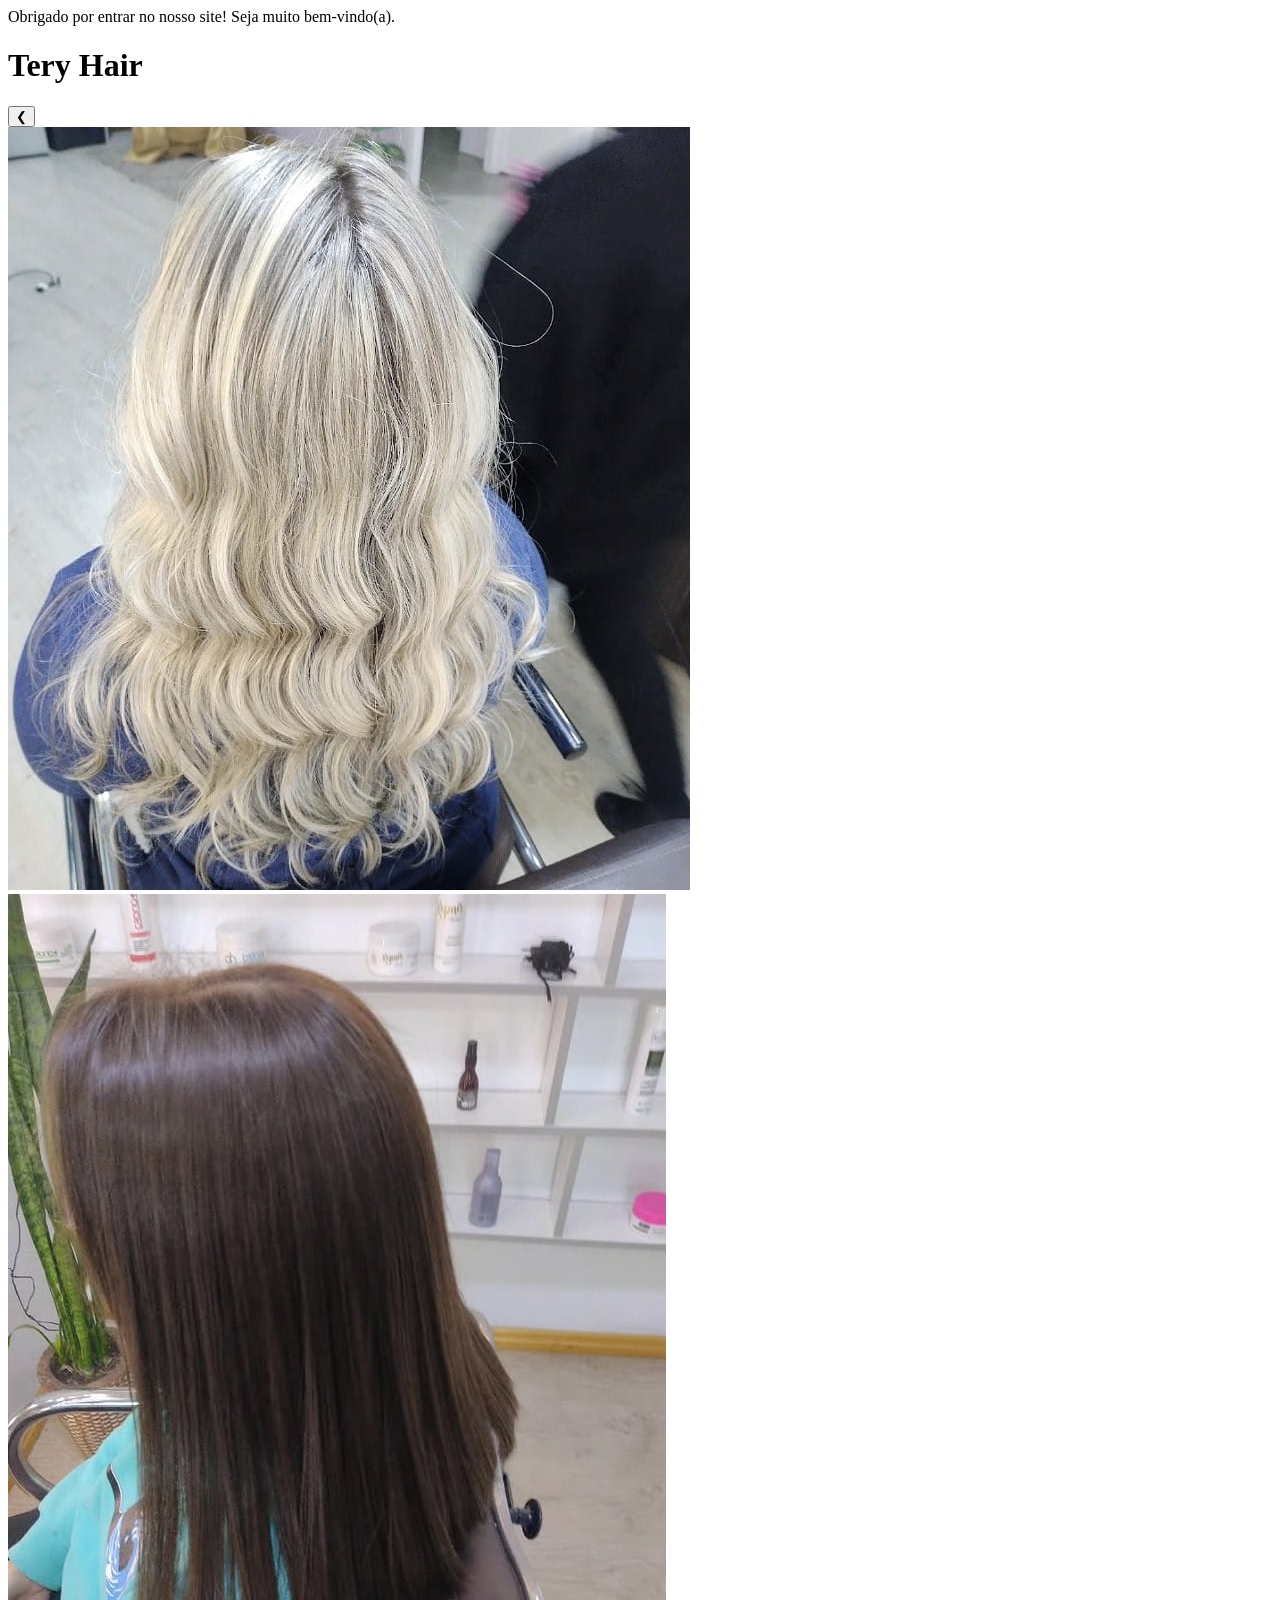
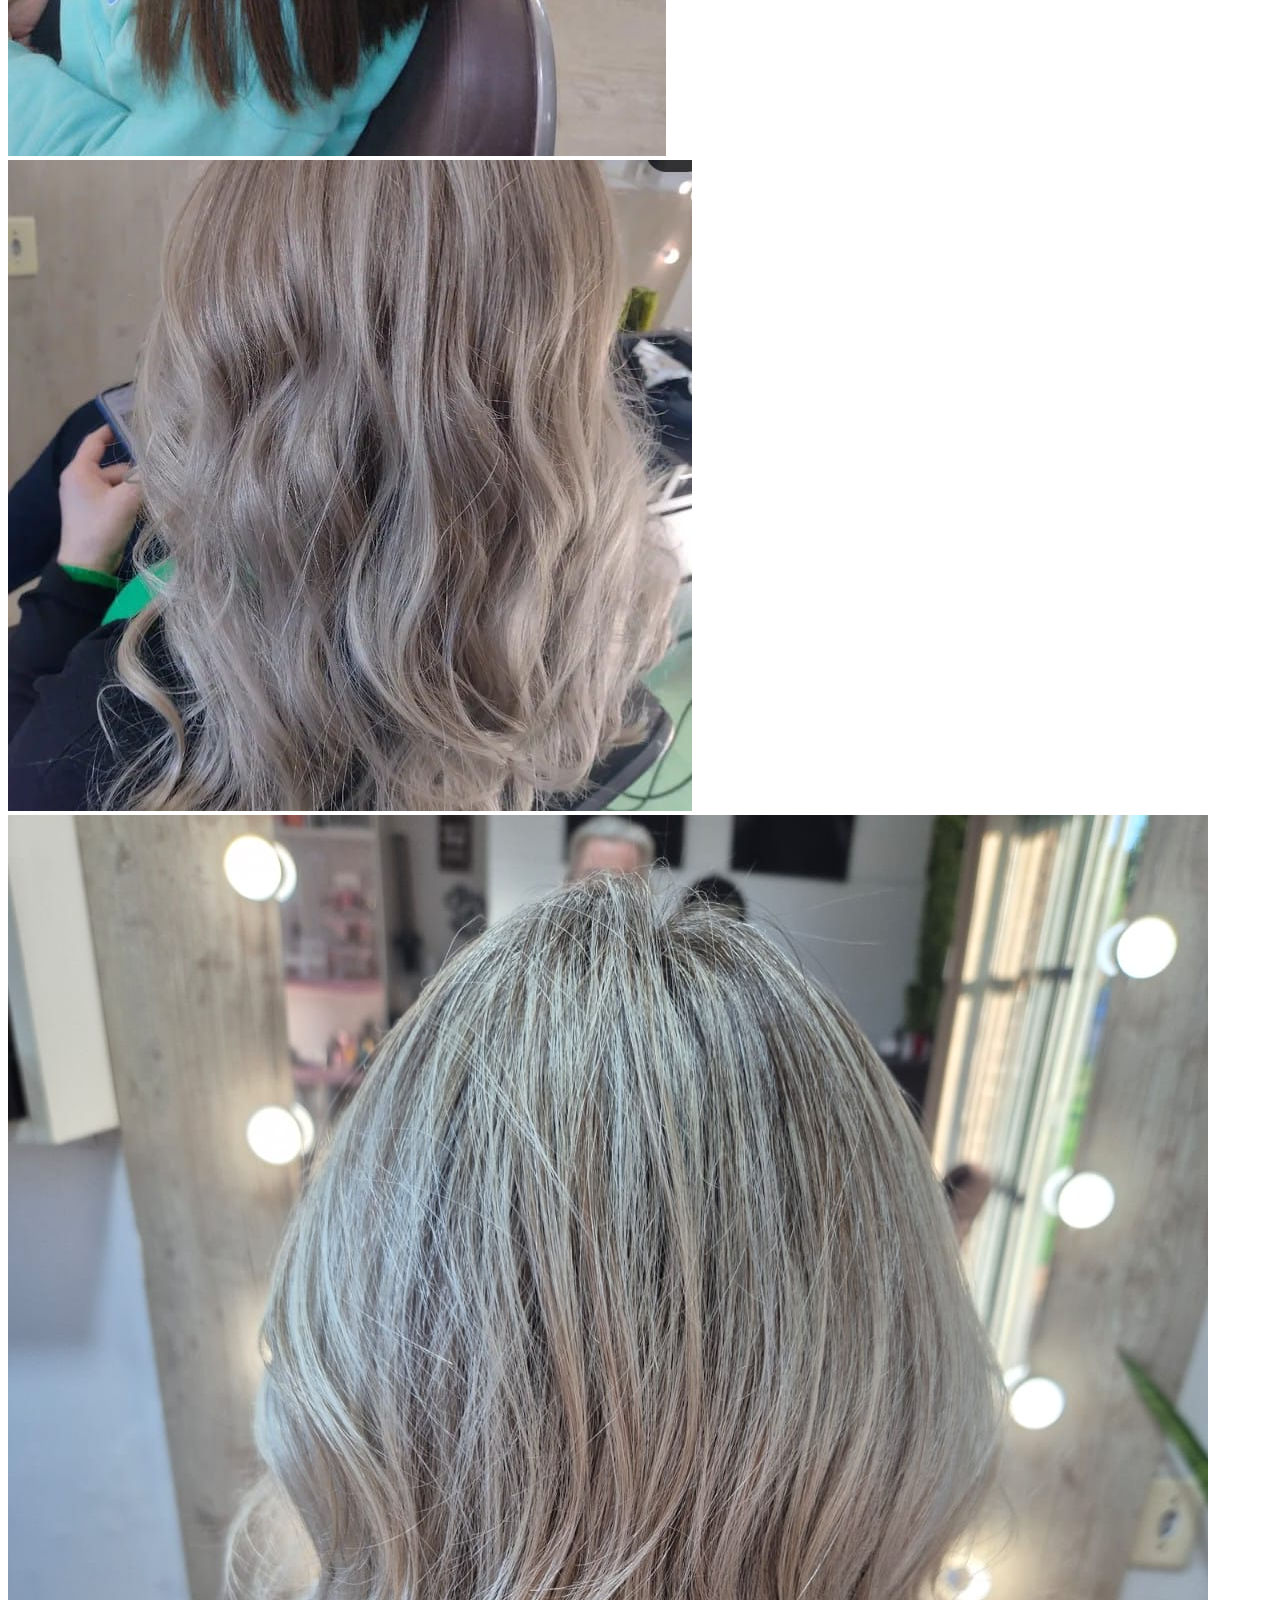
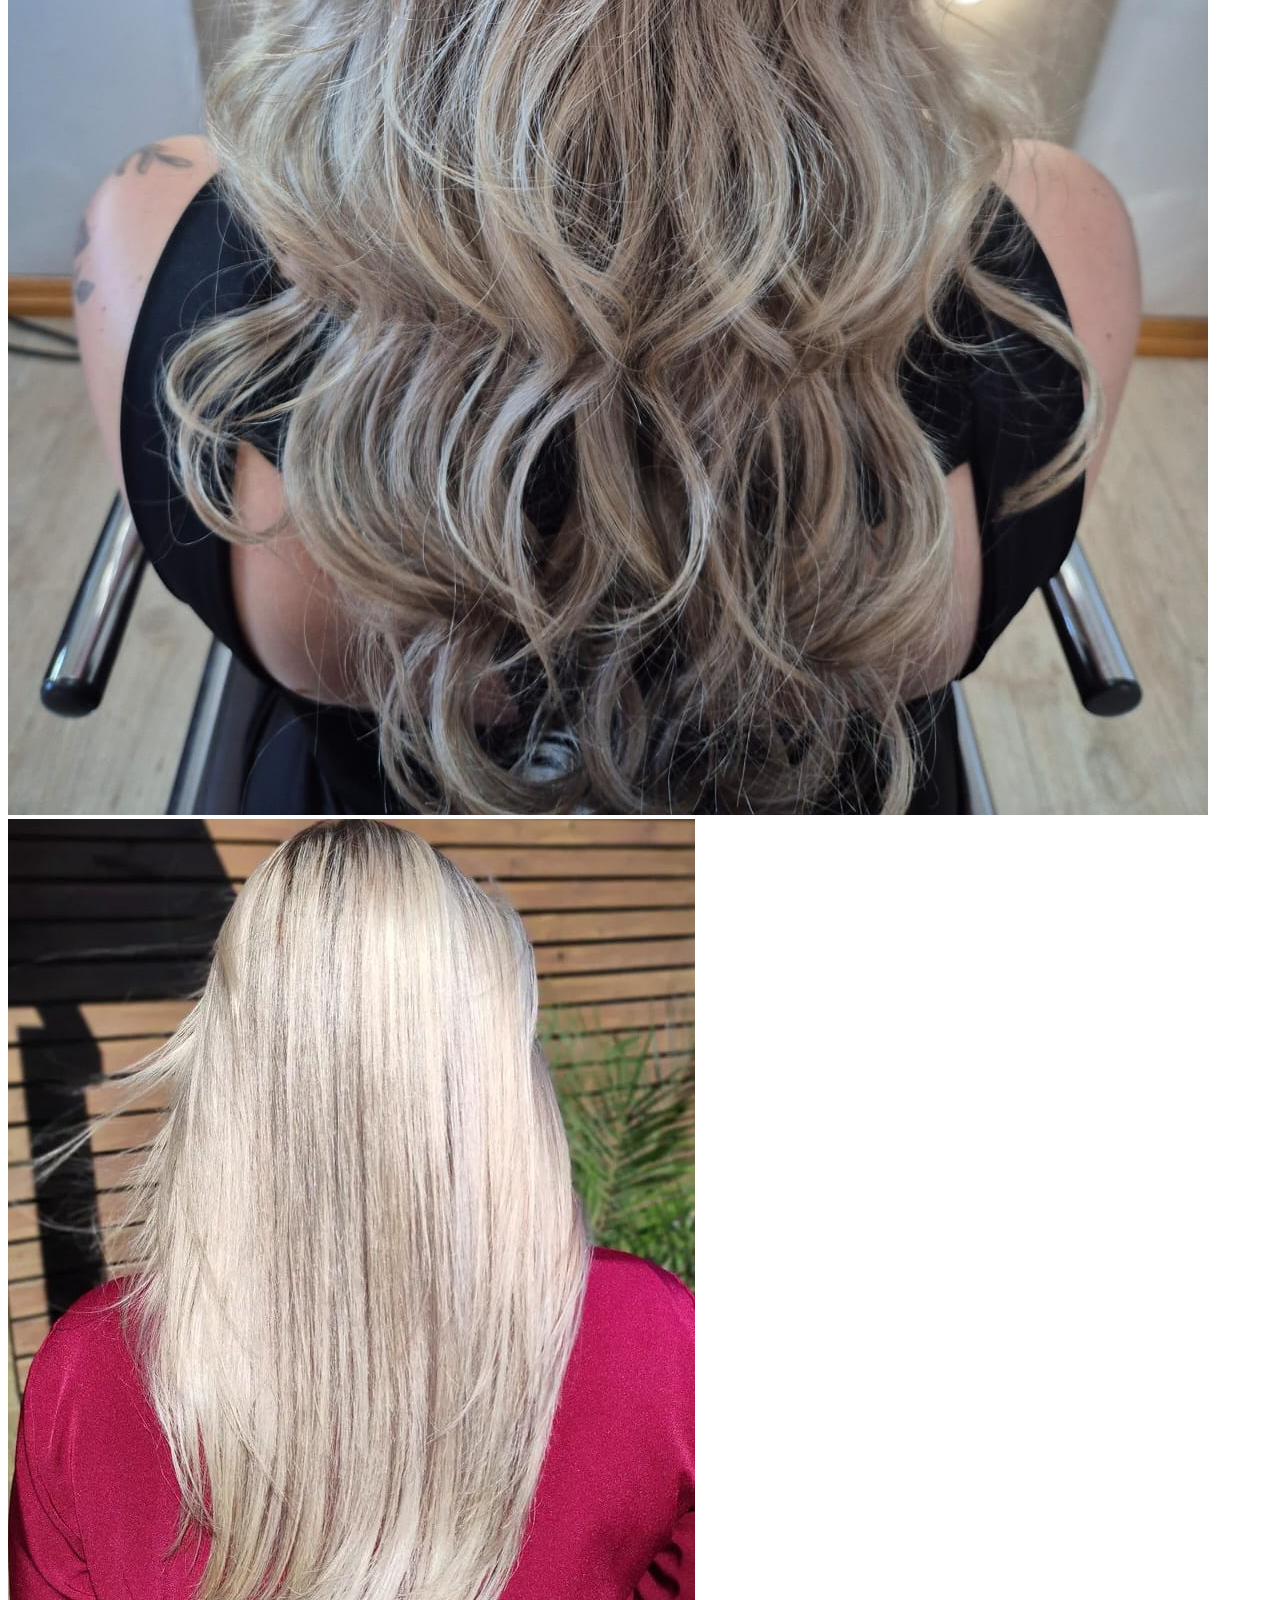
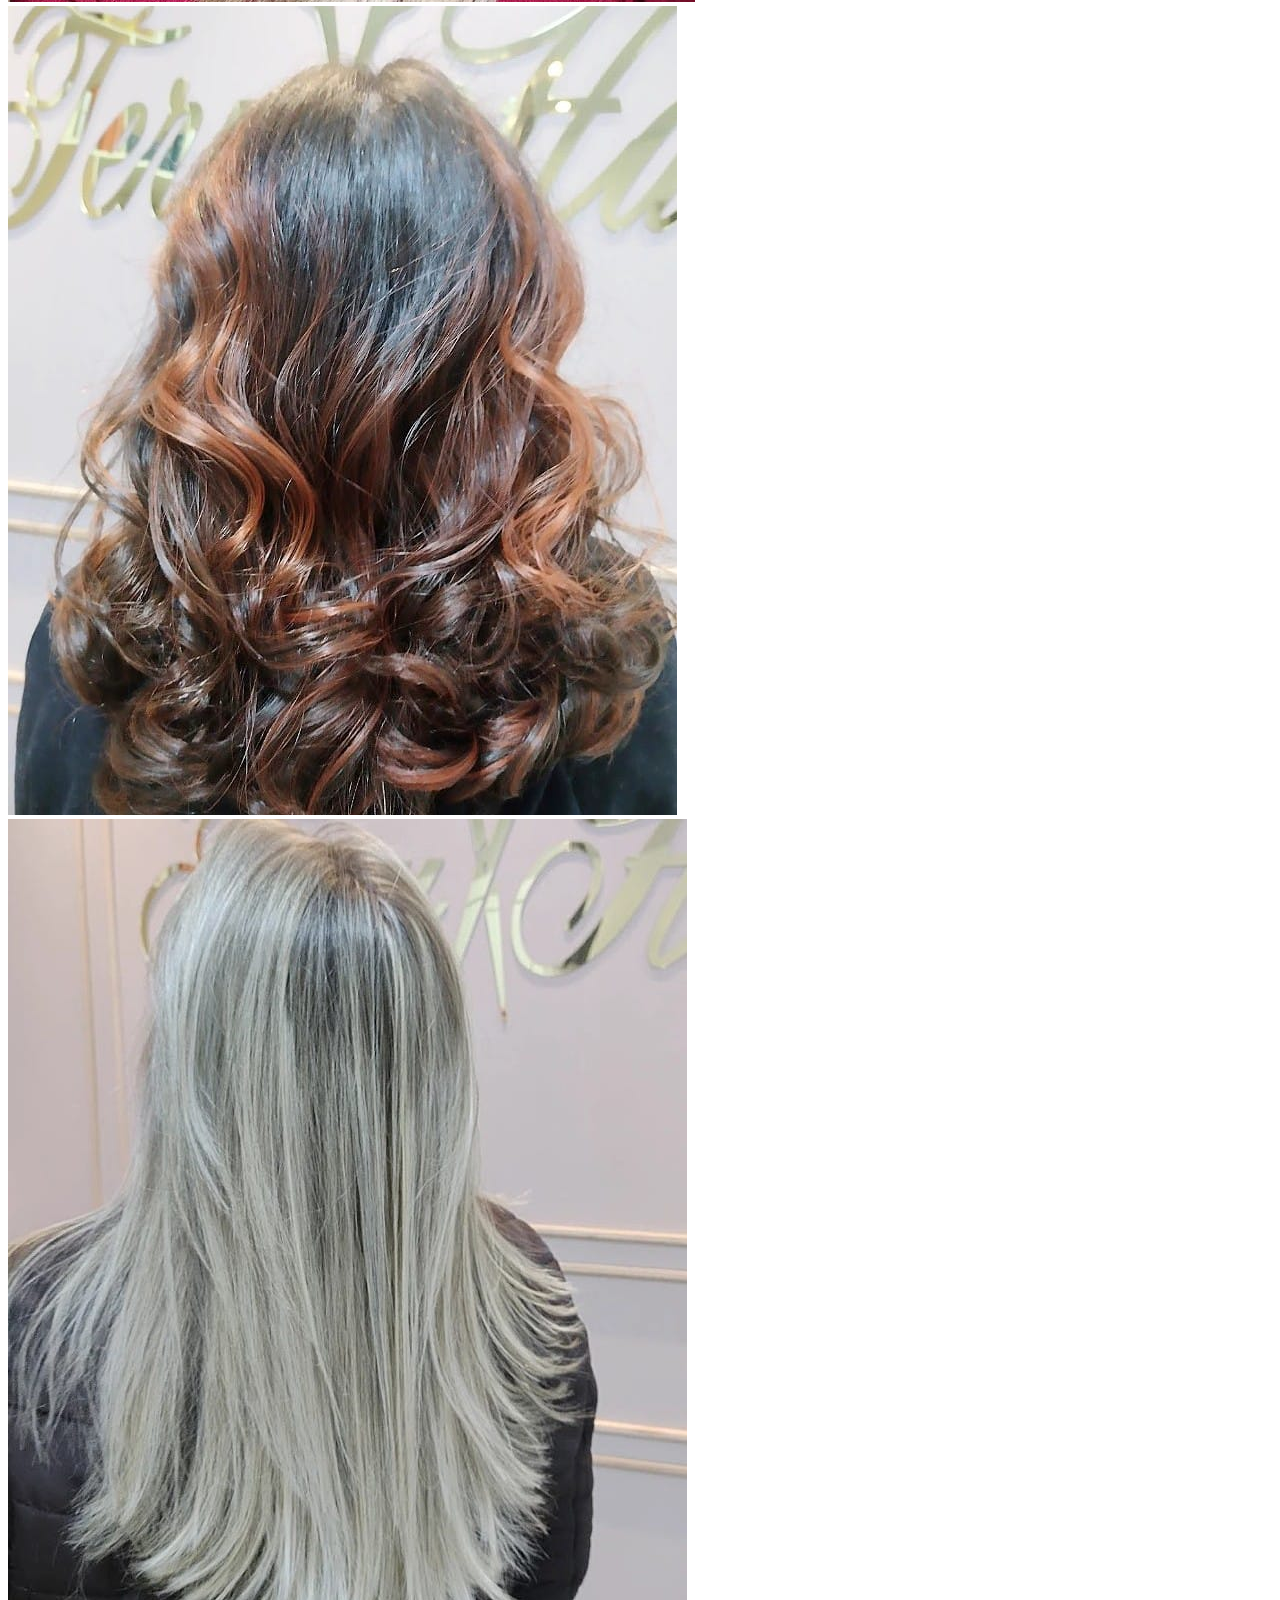
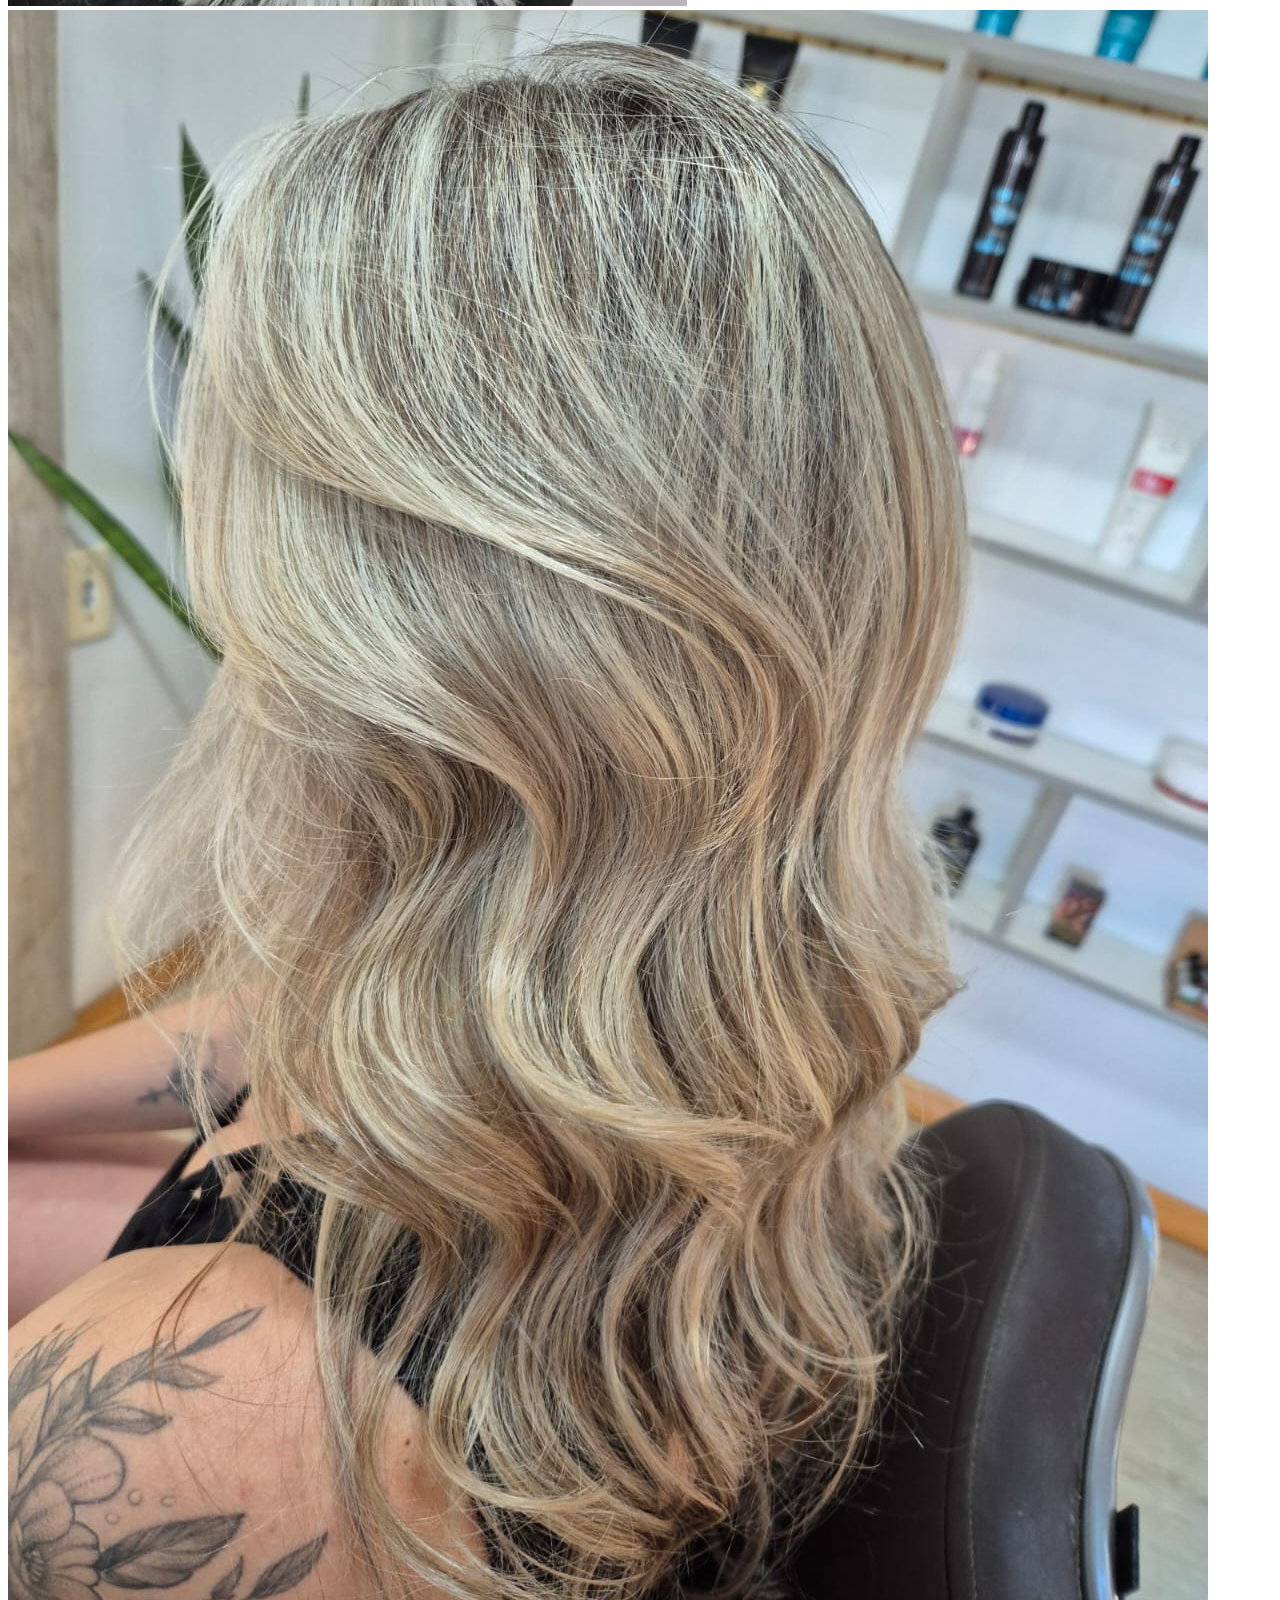
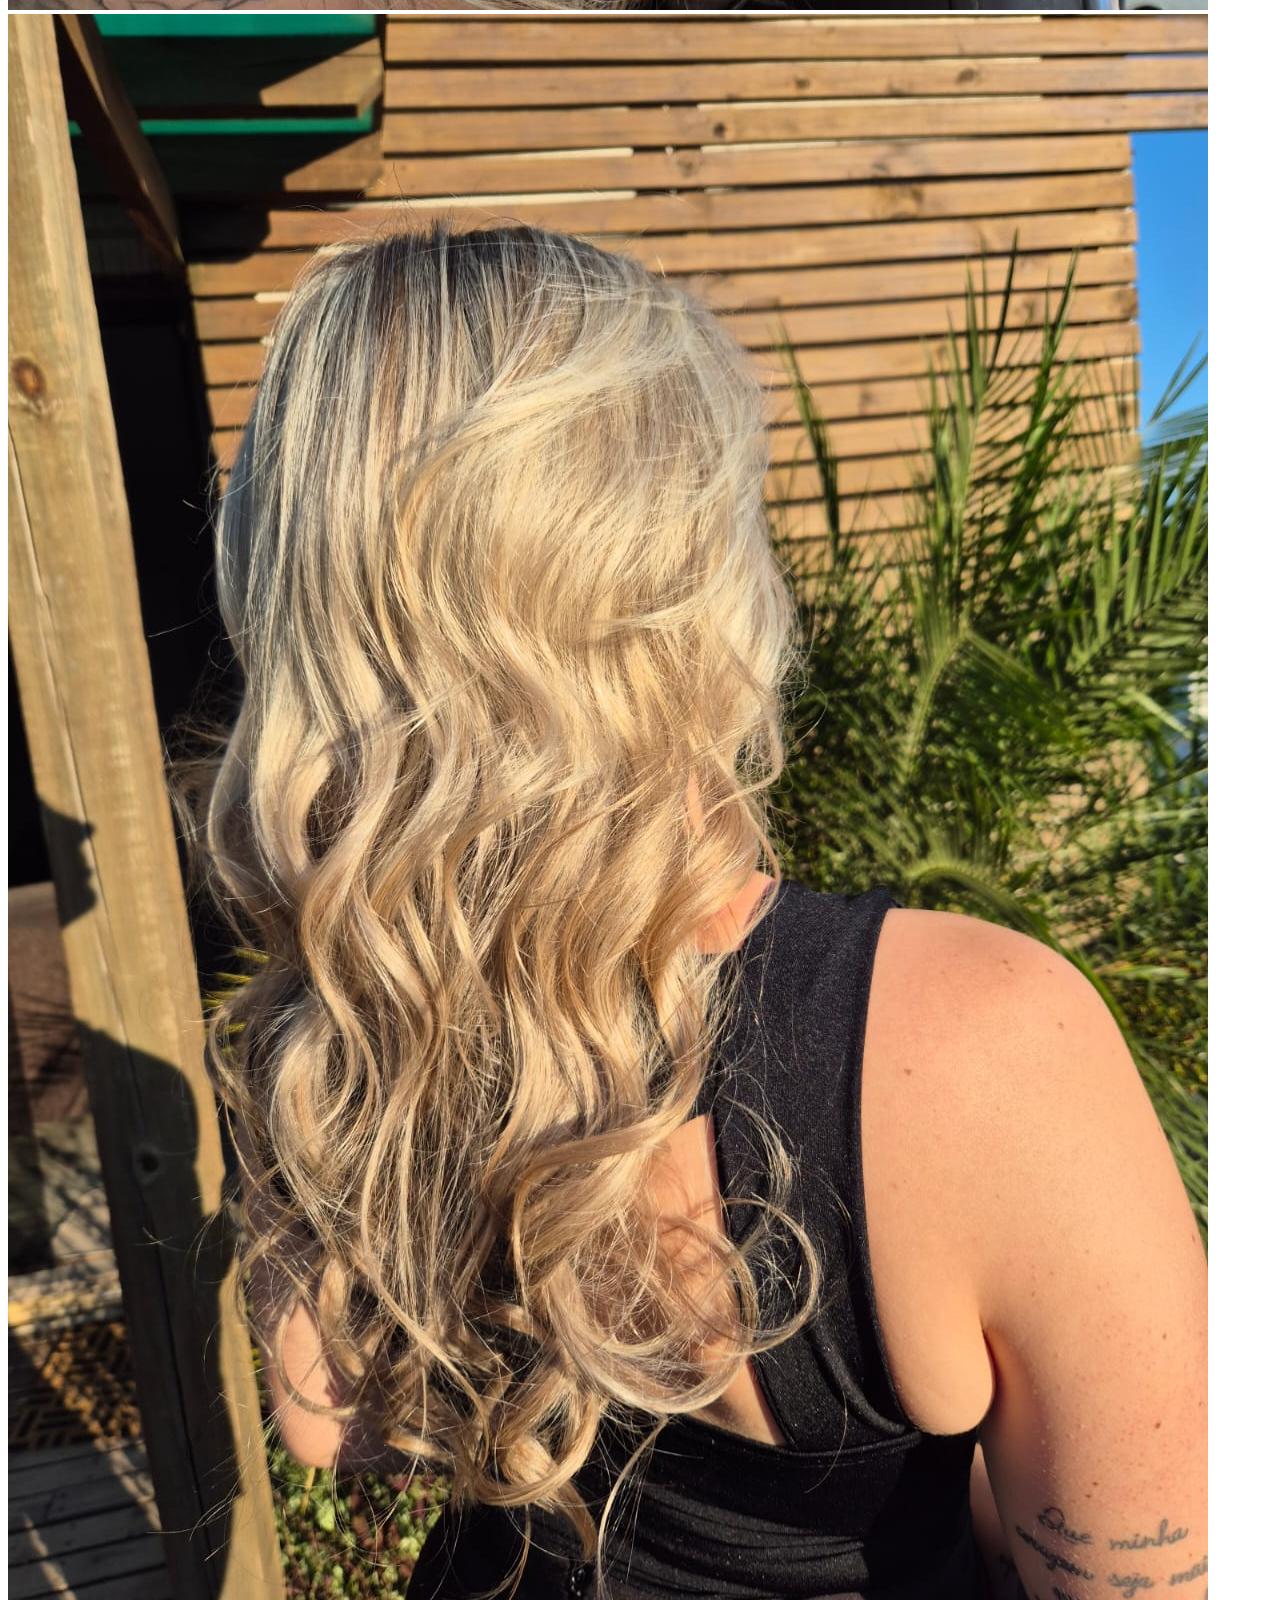
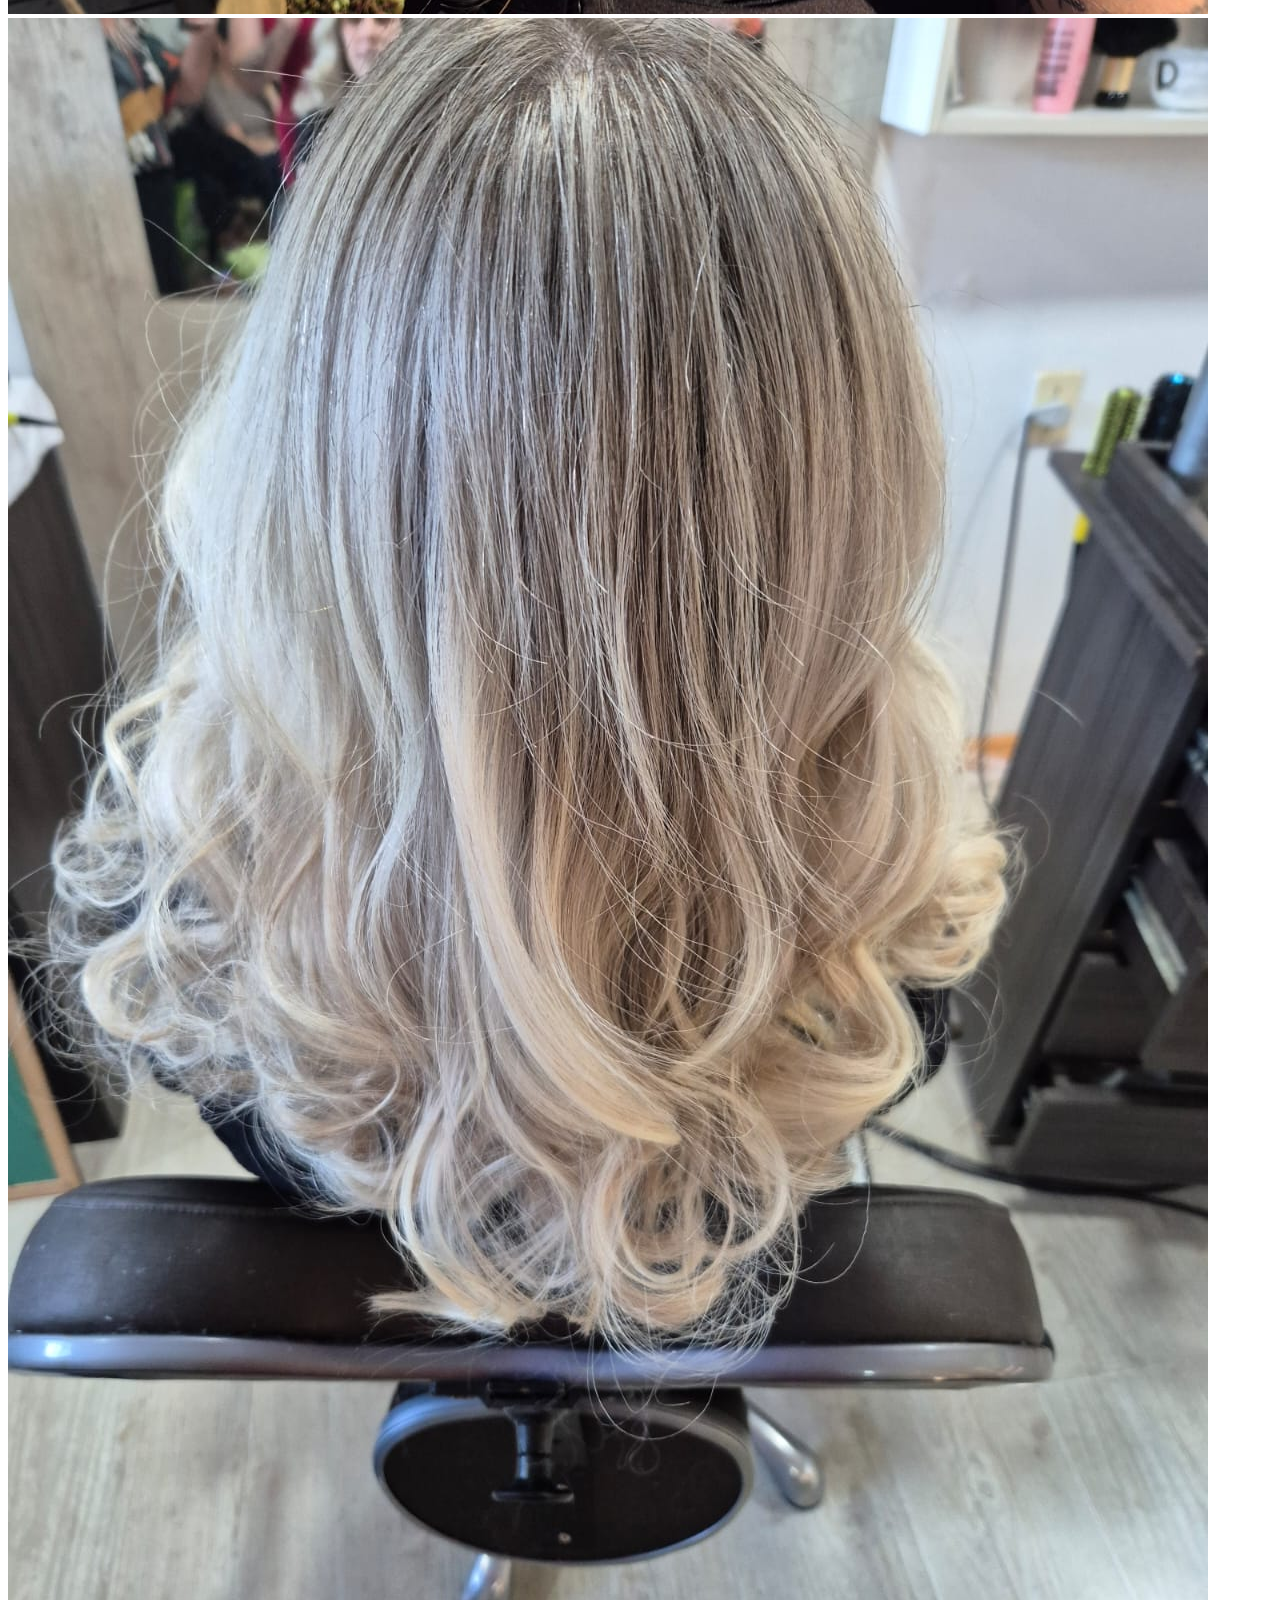
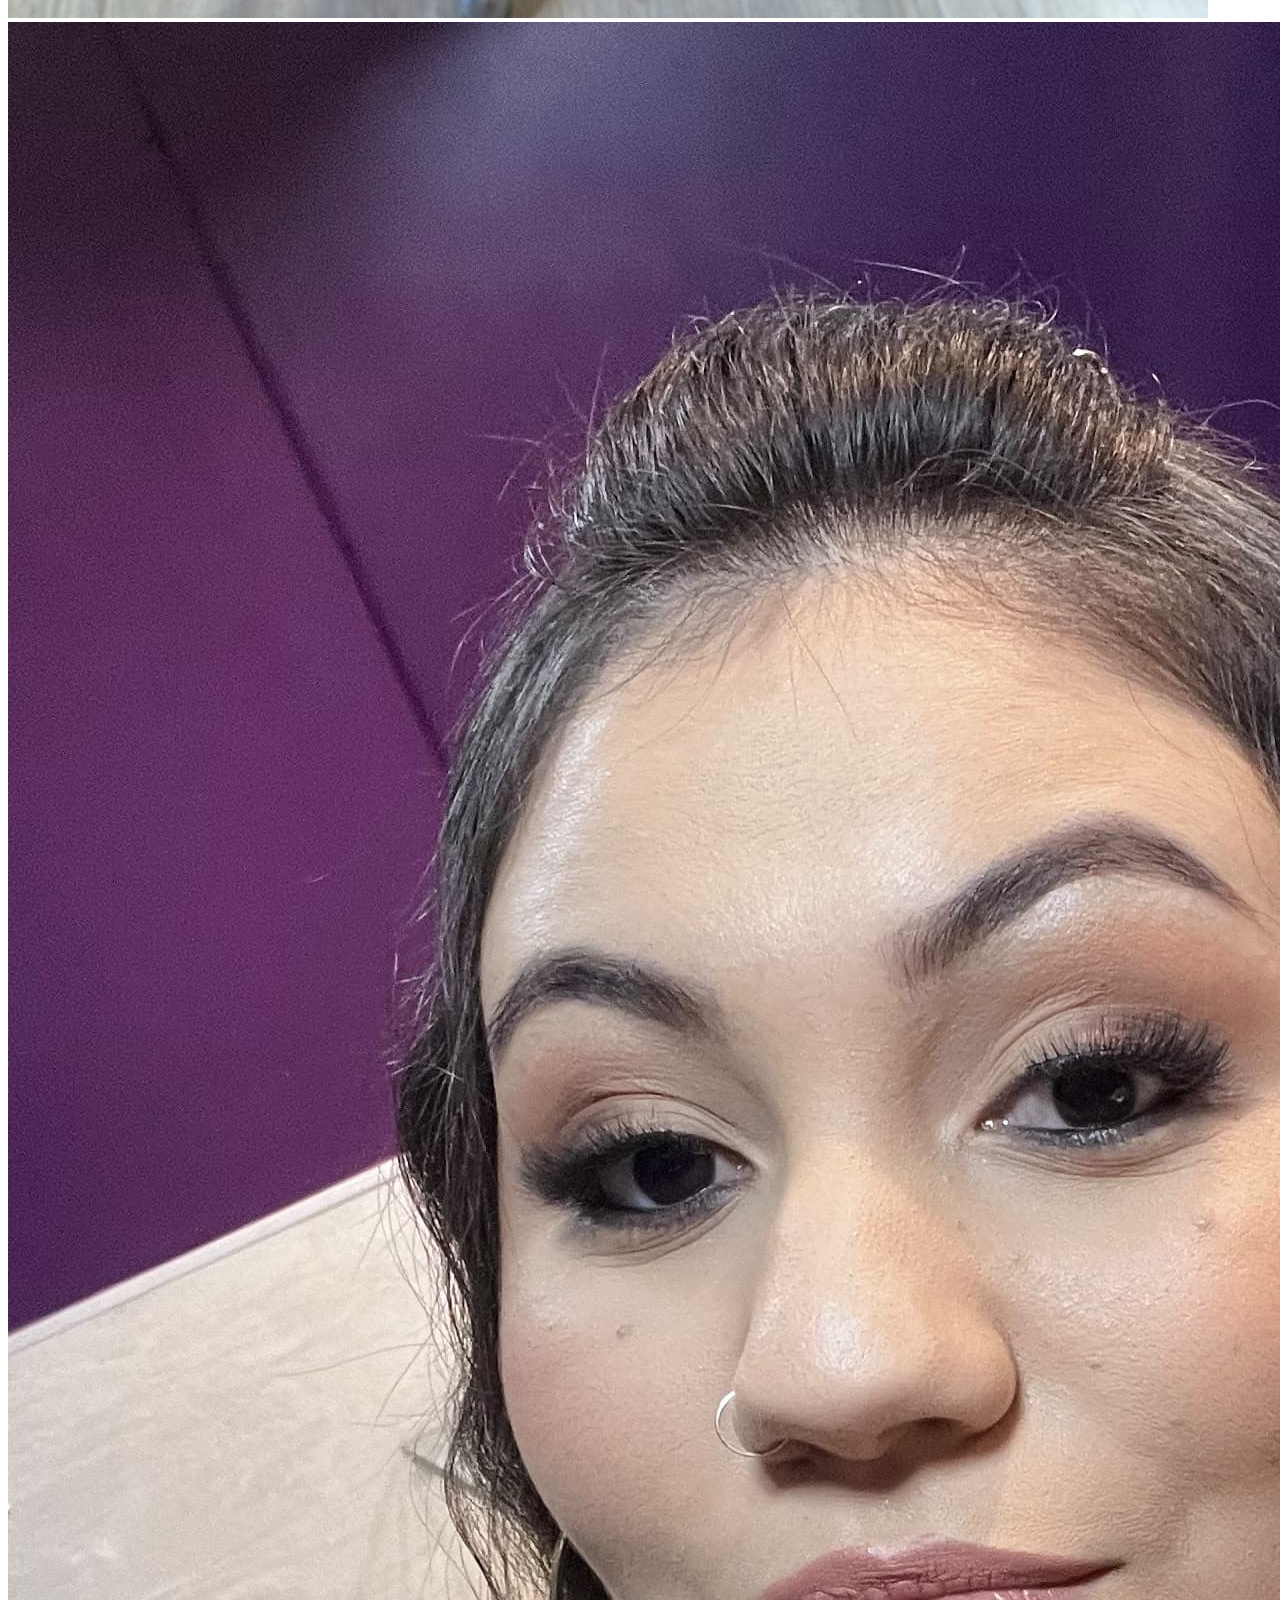
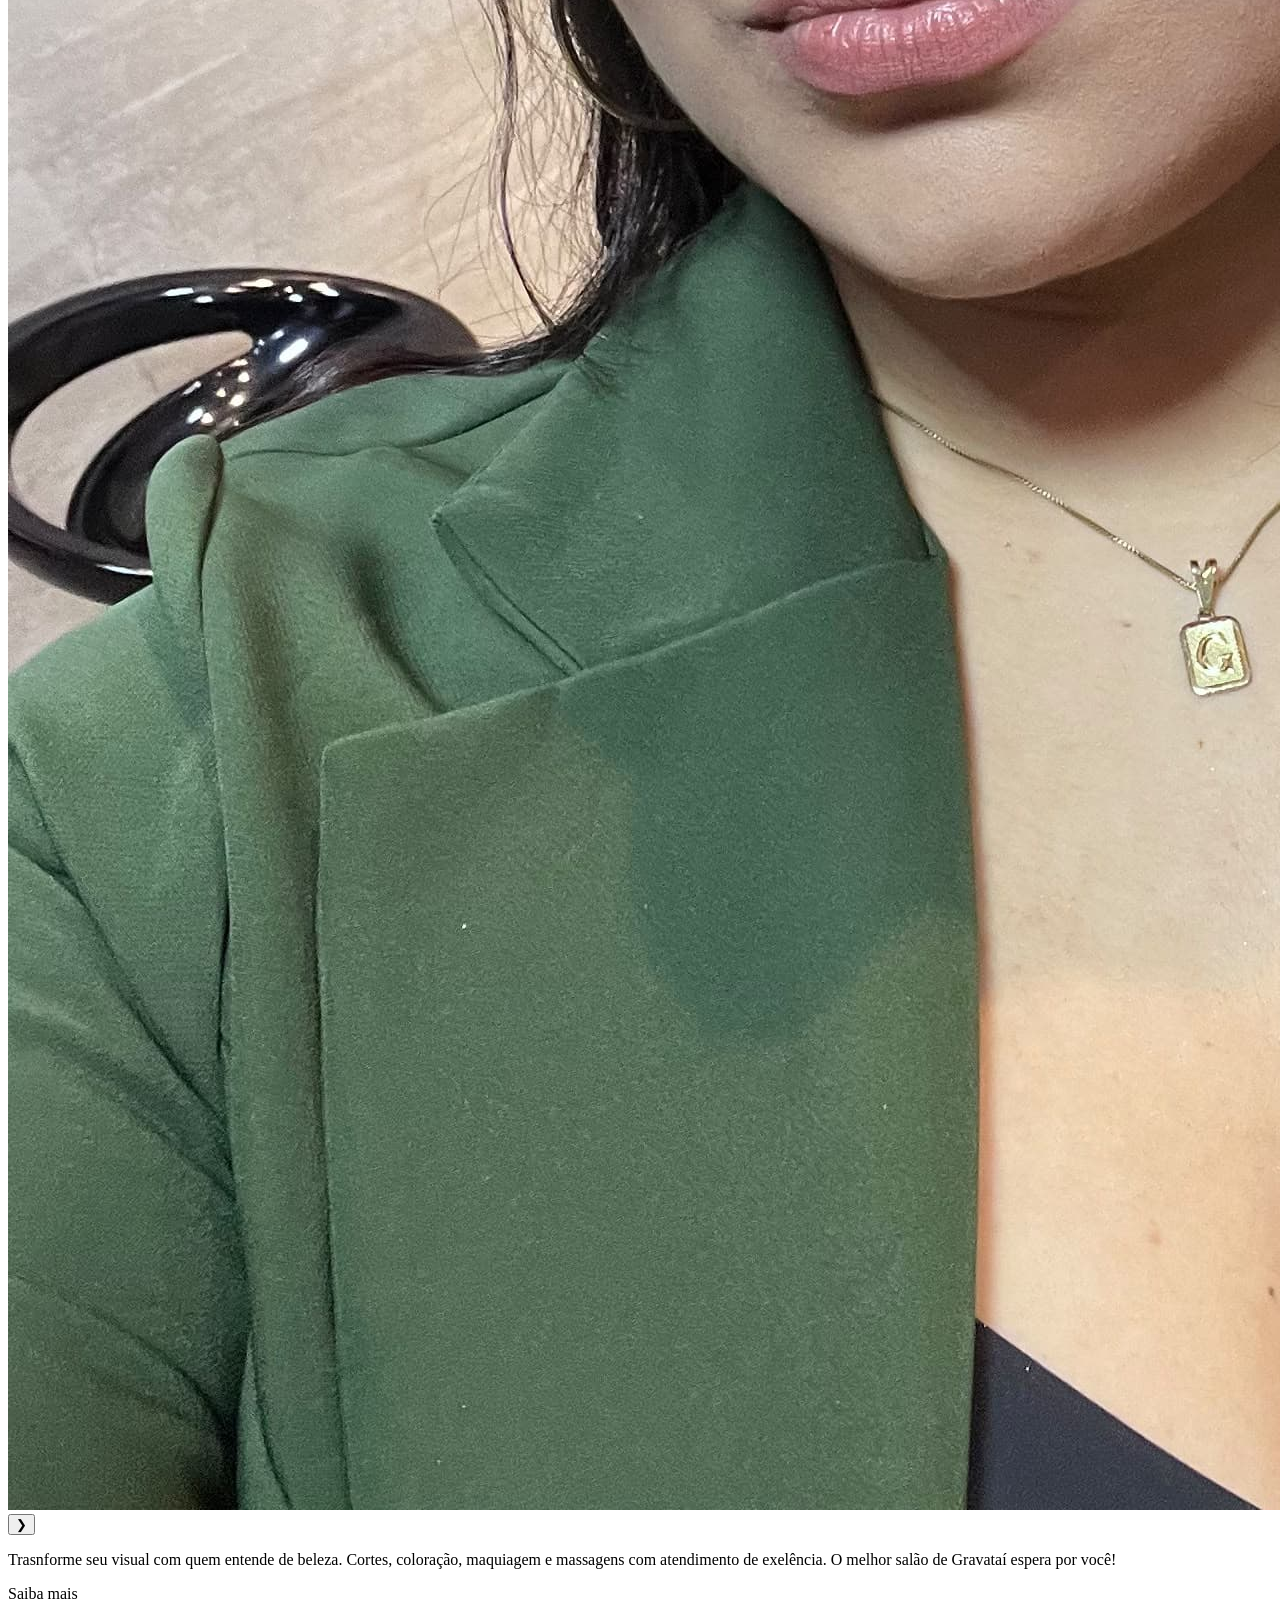
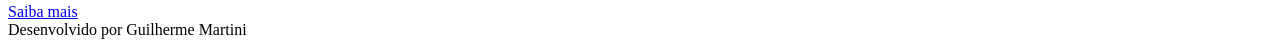
==== index.html @ 01ef78c3 "commit5" ====
<!DOCTYPE html>
<html lang="pt-BR">
<head>
    <meta charset="UTF-8">
    <meta name="viewport" content="width=device-width, initial-scale=1.0">
    <title>Tery Hair</title>

    <link rel="stylesheet" href="style.css">

</head>
<body>
<div id="notificacao">
     Obrigado por entrar no nosso site! Seja muito bem-vindo(a).
</div>
    <h1>Tery Hair</h1>
   <div class="carousel">
    <button id="prev">&#10094;</button>

    <div class="carousel-container">
        <div class="carousel-track">
            <img src="img/cabelo1.jpeg">
            <img src="img/cabelo2.jpeg">
            <img src="img/cabelo3.jpeg">
            <img src="img/cabelo4.jpeg">
            <img src="img/cabelo5.jpeg">
            <img src="img/cabelo6.jpeg">
            <img src="img/cabelo7.jpeg">
            <img src="img/cabelo8.jpeg">
            <img src="img/cabelo9.jpeg">
            <img src="img/cabelo10.jpeg">
            <img src="img/maquiagem1.jpeg">
        </div>
    </div>

    <button id="next">&#10095;</button>
</div>
    
    <p>Trasnforme seu visual com quem entende de beleza. Cortes, coloração, maquiagem e massagens com atendimento de exelência. O melhor salão de Gravataí espera por você!</p>
    
    Saiba mais
</a>
<div class="centralizar">
    <a href="salao.html" class="botao">
        Saiba mais
    </a>
</div>
<footer class="rodape">
    Desenvolvido por Guilherme Martini
</footer>
<script src="script.js"></script>
</body>
</html>
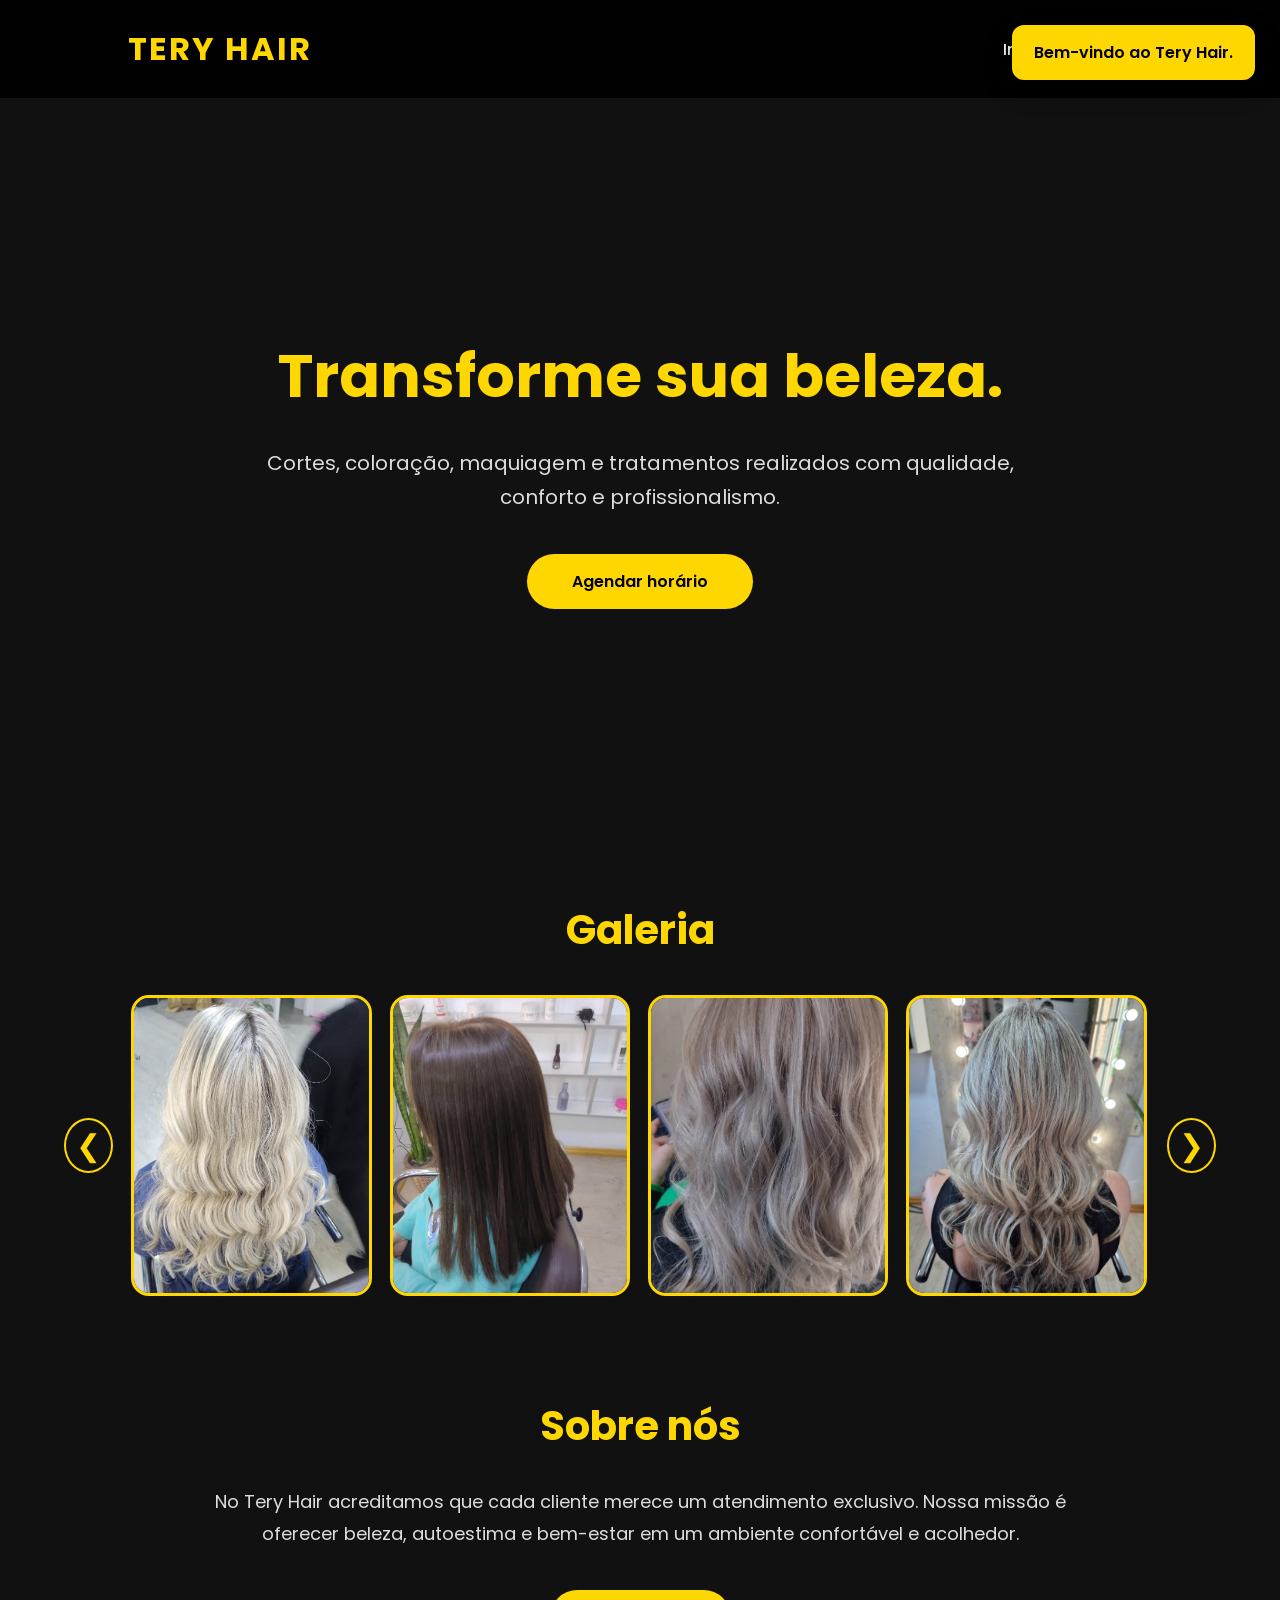
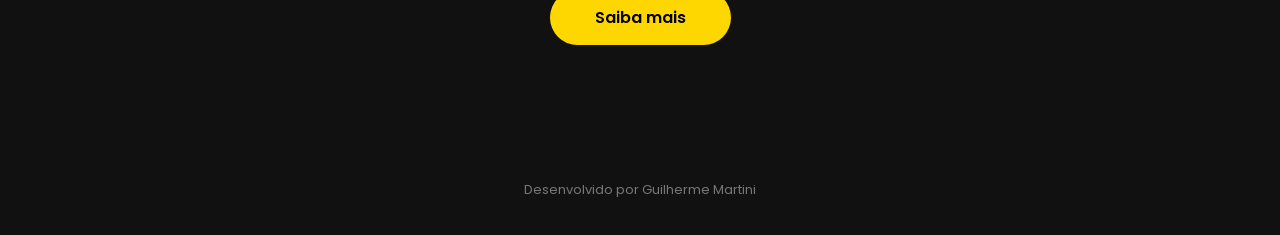
==== commit 53fbe952: "commit11" ====
--- a/index.html
+++ b/index.html
@@ -1,52 +1,163 @@
 <!DOCTYPE html>
 <html lang="pt-BR">
+
 <head>
+
     <meta charset="UTF-8">
     <meta name="viewport" content="width=device-width, initial-scale=1.0">
+
     <title>Tery Hair</title>
 
     <link rel="stylesheet" href="style.css">
 
+    <!-- Fonte -->
+    <link rel="preconnect" href="https://fonts.googleapis.com">
+    <link rel="preconnect" href="https://fonts.gstatic.com" crossorigin>
+
+    <link href="https://fonts.googleapis.com/css2?family=Poppins:wght@300;400;500;600;700&display=swap" rel="stylesheet">
+
 </head>
+
 <body>
+
 <div id="notificacao">
-     Obrigado por entrar no nosso site! Seja muito bem-vindo(a).
+
+Bem-vindo ao Tery Hair.
+
 </div>
-    <h1>Tery Hair</h1>
-   <div class="carousel">
-    <button id="prev">&#10094;</button>
 
-    <div class="carousel-container">
-        <div class="carousel-track">
-            <img src="img/cabelo1.jpeg">
-            <img src="img/cabelo2.jpeg">
-            <img src="img/cabelo3.jpeg">
-            <img src="img/cabelo4.jpeg">
-            <img src="img/cabelo5.jpeg">
-            <img src="img/cabelo6.jpeg">
-            <img src="img/cabelo7.jpeg">
-            <img src="img/cabelo8.jpeg">
-            <img src="img/cabelo9.jpeg">
-            <img src="img/cabelo10.jpeg">
-            <img src="img/maquiagem1.jpeg">
-        </div>
+<header>
+
+    <div class="logo">
+
+        TERY HAIR
+
     </div>
 
-    <button id="next">&#10095;</button>
+    <nav>
+
+        <a href="#">Início</a>
+
+        <a href="salao.html">Contato</a>
+
+    </nav>
+
+</header>
+
+<section class="hero">
+
+    <div class="hero-texto">
+
+        <h1>
+
+            Transforme sua beleza.
+
+        </h1>
+
+        <p>
+
+            Cortes, coloração, maquiagem e tratamentos realizados com qualidade, conforto e profissionalismo.
+
+        </p>
+
+        <a href="salao.html" class="botao-principal">
+
+            Agendar horário
+
+        </a>
+
+    </div>
+
+</section>
+
+<section class="titulo">
+
+<h2>
+
+Galeria
+
+</h2>
+
+</section>
+
+<div class="carousel">
+
+<button id="prev">
+
+&#10094;
+
+</button>
+
+<div class="carousel-container">
+
+<div class="carousel-track">
+
+<img src="img/cabelo1.jpeg">
+
+<img src="img/cabelo2.jpeg">
+
+<img src="img/cabelo3.jpeg">
+
+<img src="img/cabelo4.jpeg">
+
+<img src="img/cabelo5.jpeg">
+
+<img src="img/cabelo6.jpeg">
+
+<img src="img/cabelo7.jpeg">
+
+<img src="img/cabelo8.jpeg">
+
+<img src="img/cabelo9.jpeg">
+
+<img src="img/cabelo10.jpeg">
+
+<img src="img/maquiagem1.jpeg">
+
 </div>
-    
-    <p>Trasnforme seu visual com quem entende de beleza. Cortes, coloração, maquiagem e massagens com atendimento de exelência. O melhor salão de Gravataí espera por você!</p>
-    
-    Saiba mais
+
+</div>
+
+<button id="next">
+
+&#10095;
+
+</button>
+
+</div>
+
+<section class="sobre">
+
+<h2>
+
+Sobre nós
+
+</h2>
+
+<p>
+
+No Tery Hair acreditamos que cada cliente merece um atendimento exclusivo.
+
+Nossa missão é oferecer beleza, autoestima e bem-estar em um ambiente confortável e acolhedor.
+
+</p>
+
+<a href="salao.html" class="botao-principal">
+
+Saiba mais
+
 </a>
-<div class="centralizar">
-    <a href="salao.html" class="botao">
-        Saiba mais
-    </a>
-</div>
-<footer class="rodape">
-    Desenvolvido por Guilherme Martini
+
+</section>
+
+<footer>
+
+Desenvolvido por Guilherme Martini
+
 </footer>
+
 <script src="script.js"></script>
+
 </body>
+
 </html>
--- a/style.css
+++ b/style.css
@@ -0,0 +1,602 @@
+/* ===========================
+   CONFIGURAÇÕES GERAIS
+=========================== */
+
+*{
+    margin:0;
+    padding:0;
+    box-sizing:border-box;
+    user-select:none;
+    scroll-behavior:smooth;
+}
+
+body{
+    font-family:'Poppins',sans-serif;
+    background:#111;
+    color:#fff;
+}
+
+/* ===========================
+   HEADER
+=========================== */
+
+header{
+
+    width:100%;
+
+    display:flex;
+
+    justify-content:space-between;
+
+    align-items:center;
+
+    padding:25px 10%;
+
+    position:fixed;
+
+    top:0;
+
+    left:0;
+
+    z-index:1000;
+
+    background:rgba(0,0,0,.90);
+
+    backdrop-filter:blur(8px);
+
+}
+
+.logo{
+
+    color:gold;
+
+    font-size:32px;
+
+    font-weight:700;
+
+    letter-spacing:2px;
+
+}
+
+nav{
+
+    display:flex;
+
+    gap:35px;
+
+}
+
+nav a{
+
+    color:white;
+
+    text-decoration:none;
+
+    transition:.3s;
+
+    font-weight:500;
+
+}
+
+nav a:hover{
+
+    color:gold;
+
+}
+
+/* ===========================
+   HERO
+=========================== */
+
+.hero{
+
+    min-height:100vh;
+
+    display:flex;
+
+    align-items:center;
+
+    justify-content:center;
+
+    text-align:center;
+
+    padding:120px 20px 80px;
+
+}
+
+.hero-texto{
+
+    max-width:800px;
+
+}
+
+.hero h1{
+
+    font-size:60px;
+
+    color:gold;
+
+    margin-bottom:25px;
+
+}
+
+.hero p{
+
+    font-size:20px;
+
+    color:#ddd;
+
+    line-height:1.7;
+
+    margin-bottom:40px;
+
+}
+
+/* ===========================
+   BOTÃO
+=========================== */
+
+.botao-principal{
+
+    display:inline-block;
+
+    background:gold;
+
+    color:black;
+
+    text-decoration:none;
+
+    padding:15px 45px;
+
+    border-radius:40px;
+
+    font-weight:600;
+
+    transition:.35s;
+
+}
+
+.botao-principal:hover{
+
+    transform:translateY(-4px);
+
+    box-shadow:0 0 20px gold;
+
+}
+
+/* ===========================
+   TÍTULOS
+=========================== */
+
+.titulo{
+
+    text-align:center;
+
+    margin-bottom:35px;
+
+}
+
+.titulo h2{
+
+    color:gold;
+
+    font-size:40px;
+
+}
+
+/* ===========================
+   CARROSSEL
+=========================== */
+
+.carousel{
+
+    display:flex;
+
+    justify-content:center;
+
+    align-items:center;
+
+    gap:18px;
+
+    padding:0 5%;
+
+}
+
+.carousel-container{
+
+    overflow:hidden;
+
+    width:100%;
+
+    max-width:1200px;
+
+}
+
+.carousel-track{
+
+    display:flex;
+
+    gap:18px;
+
+    transition:.5s;
+
+}
+
+.carousel-track img{
+
+    width:calc(25% - 14px);
+
+    border-radius:18px;
+
+    object-fit:cover;
+
+    aspect-ratio:4/5;
+
+    border:3px solid gold;
+
+    transition:.35s;
+
+    flex-shrink:0;
+
+}
+
+.carousel-track img:hover{
+
+    transform:scale(1.03);
+
+}
+
+button{
+
+    width:55px;
+
+    height:55px;
+
+    border-radius:50%;
+
+    border:2px solid gold;
+
+    background:none;
+
+    color:gold;
+
+    font-size:30px;
+
+    cursor:pointer;
+
+    transition:.3s;
+
+}
+
+button:hover{
+
+    background:gold;
+
+    color:black;
+
+}
+
+/* ===========================
+   SOBRE
+=========================== */
+
+.sobre{
+
+    width:90%;
+
+    max-width:900px;
+
+    margin:100px auto;
+
+    text-align:center;
+
+}
+
+.sobre h2{
+
+    color:gold;
+
+    font-size:40px;
+
+    margin-bottom:30px;
+
+}
+
+.sobre p{
+
+    font-size:18px;
+
+    color:#ddd;
+
+    line-height:1.8;
+
+    margin-bottom:40px;
+
+}
+
+/* ===========================
+   NOTIFICAÇÃO
+=========================== */
+
+#notificacao{
+
+    position:fixed;
+
+    top:25px;
+
+    right:25px;
+
+    background:gold;
+
+    color:black;
+
+    padding:15px 22px;
+
+    border-radius:12px;
+
+    font-weight:600;
+
+    box-shadow:0 10px 25px rgba(0,0,0,.4);
+
+    transform:translateY(-30px);
+
+    opacity:0;
+
+    transition:.5s;
+
+    z-index:9999;
+
+}
+
+#notificacao.mostrar{
+
+    transform:translateY(0);
+
+    opacity:1;
+
+}
+
+/* ===========================
+   RODAPÉ
+=========================== */
+
+footer{
+
+    text-align:center;
+
+    padding:35px;
+
+    color:#777;
+
+    font-size:13px;
+
+}
+
+/* ===========================
+   CELULAR
+=========================== */
+
+@media(max-width:768px){
+
+header{
+
+    padding:20px;
+
+    flex-direction:column;
+
+    gap:15px;
+
+}
+
+.logo{
+
+    font-size:26px;
+
+}
+
+nav{
+
+    gap:20px;
+
+}
+
+.hero{
+
+    padding-top:180px;
+
+}
+
+.hero h1{
+
+    font-size:38px;
+
+}
+
+.hero p{
+
+    font-size:17px;
+
+}
+
+.carousel-track img{
+
+    width:100%;
+
+}
+
+button{
+
+    width:45px;
+
+    height:45px;
+
+}
+
+.sobre{
+
+    margin-top:60px;
+
+}
+
+.sobre h2{
+
+    font-size:30px;
+
+}
+
+}
+/* ===========================
+   PÁGINA DE CONTATO
+=========================== */
+
+.pagina-contato{
+
+    padding-top:170px;
+
+    width:90%;
+
+    max-width:1000px;
+
+    margin:auto;
+
+}
+
+.titulo-pagina{
+
+    text-align:center;
+
+    margin-bottom:60px;
+
+}
+
+.titulo-pagina h1{
+
+    color:gold;
+
+    font-size:48px;
+
+    margin-bottom:20px;
+
+}
+
+.titulo-pagina p{
+
+    color:#ddd;
+
+    font-size:18px;
+
+    line-height:1.8;
+
+}
+
+.contatos{
+
+    display:flex;
+
+    justify-content:center;
+
+    gap:25px;
+
+    flex-wrap:wrap;
+
+    margin-bottom:80px;
+
+}
+
+.btn{
+
+    width:220px;
+
+    text-align:center;
+
+    text-decoration:none;
+
+    color:black;
+
+    background:gold;
+
+    padding:18px;
+
+    border-radius:35px;
+
+    font-weight:600;
+
+    transition:.3s;
+
+}
+
+.btn:hover{
+
+    transform:translateY(-5px);
+
+    box-shadow:0 0 18px gold;
+
+}
+
+.horario{
+
+    text-align:center;
+
+}
+
+.horario h2{
+
+    color:gold;
+
+    margin-bottom:25px;
+
+    font-size:36px;
+
+}
+
+.card-horario{
+
+    background:#1c1c1c;
+
+    border:2px solid gold;
+
+    border-radius:20px;
+
+    padding:40px;
+
+    max-width:420px;
+
+    margin:auto;
+
+    color:#ddd;
+
+    line-height:2;
+
+}
+
+@media(max-width:768px){
+
+.titulo-pagina h1{
+
+    font-size:34px;
+
+}
+
+.contatos{
+
+    flex-direction:column;
+
+    align-items:center;
+
+}
+
+.btn{
+
+    width:90%;
+
+}
+
+.card-horario{
+
+    width:95%;
+
+    padding:30px;
+
+}
+
+}
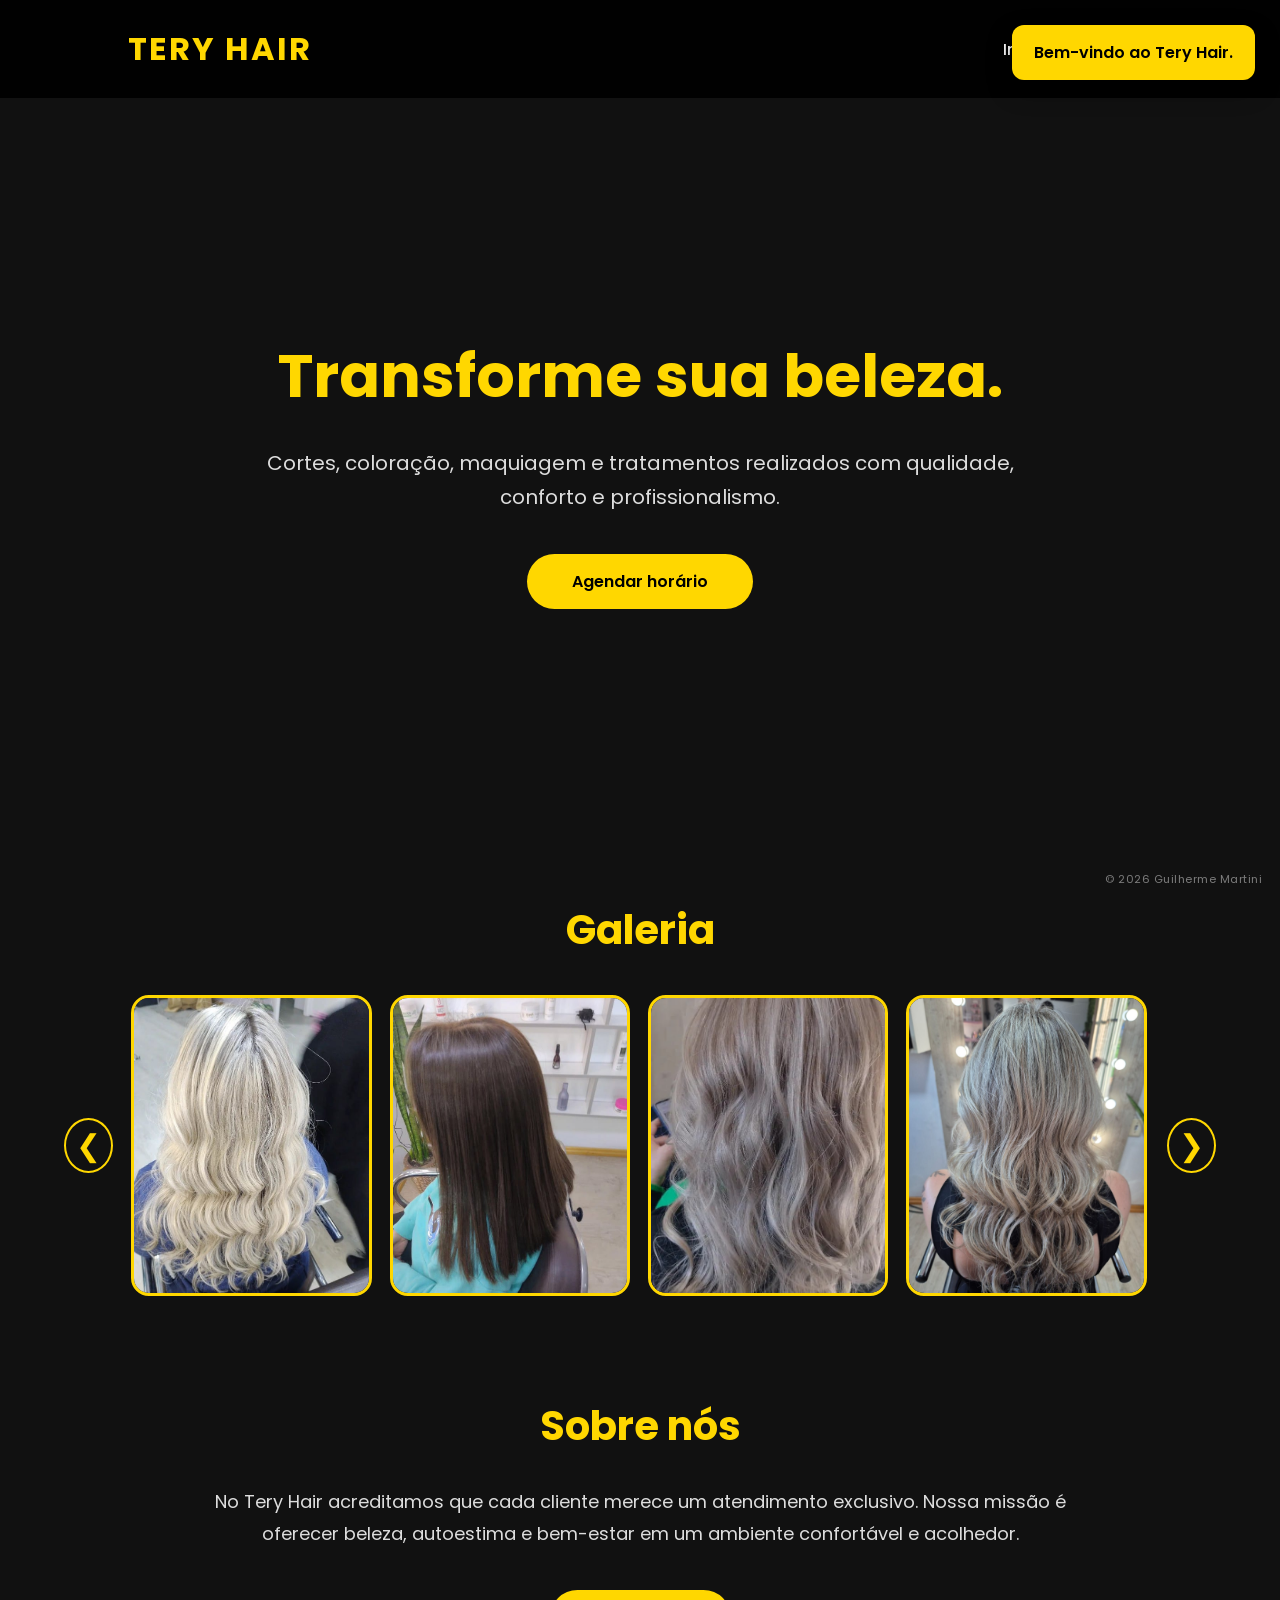
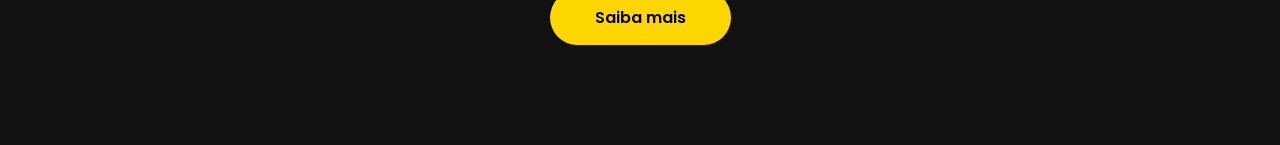
==== commit 12d75f70: "commit14" ====
--- a/index.html
+++ b/index.html
@@ -150,10 +150,8 @@
 
 </section>
 
-<footer>
-
-Desenvolvido por Guilherme Martini
-
+<footer class="rodape">
+    © 2026 Guilherme Martini
 </footer>
 
 <script src="script.js"></script>
--- a/style.css
+++ b/style.css
@@ -360,242 +360,248 @@
    RODAPÉ
 =========================== */
 
-footer{
+.rodape{
+    position:fixed;
+
+    bottom:12px;
+    right:18px;
+
+    font-size:11px;
+    color:rgba(255,255,255,.45);
+
+    font-family:'Poppins', sans-serif;
+
+    letter-spacing:.5px;
+
+    z-index:999;
+
+    pointer-events:none;
+}
+
+/* ===========================
+   CELULAR
+=========================== */
+
+@media(max-width:768px){
+
+header{
+
+    padding:20px;
+
+    flex-direction:column;
+
+    gap:15px;
+
+}
+
+.logo{
+
+    font-size:26px;
+
+}
+
+nav{
+
+    gap:20px;
+
+}
+
+.hero{
+
+    padding-top:180px;
+
+}
+
+.hero h1{
+
+    font-size:38px;
+
+}
+
+.hero p{
+
+    font-size:17px;
+
+}
+
+.carousel-track img{
+
+    width:100%;
+
+}
+
+button{
+
+    width:45px;
+
+    height:45px;
+
+}
+
+.sobre{
+
+    margin-top:60px;
+
+}
+
+.sobre h2{
+
+    font-size:30px;
+
+}
+
+}
+/* ===========================
+   PÁGINA DE CONTATO
+=========================== */
+
+.pagina-contato{
+
+    padding-top:170px;
+
+    width:90%;
+
+    max-width:1000px;
+
+    margin:auto;
+
+}
+
+.titulo-pagina{
 
     text-align:center;
 
-    padding:35px;
-
-    color:#777;
-
-    font-size:13px;
-
-}
-
-/* ===========================
-   CELULAR
-=========================== */
+    margin-bottom:60px;
+
+}
+
+.titulo-pagina h1{
+
+    color:gold;
+
+    font-size:48px;
+
+    margin-bottom:20px;
+
+}
+
+.titulo-pagina p{
+
+    color:#ddd;
+
+    font-size:18px;
+
+    line-height:1.8;
+
+}
+
+.contatos{
+
+    display:flex;
+
+    justify-content:center;
+
+    gap:25px;
+
+    flex-wrap:wrap;
+
+    margin-bottom:80px;
+
+}
+
+.btn{
+
+    width:220px;
+
+    text-align:center;
+
+    text-decoration:none;
+
+    color:black;
+
+    background:gold;
+
+    padding:18px;
+
+    border-radius:35px;
+
+    font-weight:600;
+
+    transition:.3s;
+
+}
+
+.btn:hover{
+
+    transform:translateY(-5px);
+
+    box-shadow:0 0 18px gold;
+
+}
+
+.horario{
+
+    text-align:center;
+
+}
+
+.horario h2{
+
+    color:gold;
+
+    margin-bottom:25px;
+
+    font-size:36px;
+
+}
+
+.card-horario{
+
+    background:#1c1c1c;
+
+    border:2px solid gold;
+
+    border-radius:20px;
+
+    padding:40px;
+
+    max-width:420px;
+
+    margin:auto;
+
+    color:#ddd;
+
+    line-height:2;
+
+}
 
 @media(max-width:768px){
 
-header{
-
-    padding:20px;
+.titulo-pagina h1{
+
+    font-size:34px;
+
+}
+
+.contatos{
 
     flex-direction:column;
 
-    gap:15px;
-
-}
-
-.logo{
-
-    font-size:26px;
-
-}
-
-nav{
-
-    gap:20px;
-
-}
-
-.hero{
-
-    padding-top:180px;
-
-}
-
-.hero h1{
-
-    font-size:38px;
-
-}
-
-.hero p{
-
-    font-size:17px;
-
-}
-
-.carousel-track img{
-
-    width:100%;
-
-}
-
-button{
-
-    width:45px;
-
-    height:45px;
-
-}
-
-.sobre{
-
-    margin-top:60px;
-
-}
-
-.sobre h2{
-
-    font-size:30px;
-
-}
-
-}
-/* ===========================
-   PÁGINA DE CONTATO
-=========================== */
-
-.pagina-contato{
-
-    padding-top:170px;
+    align-items:center;
+
+}
+
+.btn{
 
     width:90%;
 
-    max-width:1000px;
-
-    margin:auto;
-
-}
-
-.titulo-pagina{
-
-    text-align:center;
-
-    margin-bottom:60px;
-
-}
-
-.titulo-pagina h1{
-
-    color:gold;
-
-    font-size:48px;
-
-    margin-bottom:20px;
-
-}
-
-.titulo-pagina p{
-
-    color:#ddd;
-
-    font-size:18px;
-
-    line-height:1.8;
-
-}
-
-.contatos{
-
-    display:flex;
-
-    justify-content:center;
-
-    gap:25px;
-
-    flex-wrap:wrap;
-
-    margin-bottom:80px;
-
-}
-
-.btn{
-
-    width:220px;
-
-    text-align:center;
-
-    text-decoration:none;
-
-    color:black;
-
-    background:gold;
-
-    padding:18px;
-
-    border-radius:35px;
-
-    font-weight:600;
-
-    transition:.3s;
-
-}
-
-.btn:hover{
-
-    transform:translateY(-5px);
-
-    box-shadow:0 0 18px gold;
-
-}
-
-.horario{
-
-    text-align:center;
-
-}
-
-.horario h2{
-
-    color:gold;
-
-    margin-bottom:25px;
-
-    font-size:36px;
-
 }
 
 .card-horario{
 
-    background:#1c1c1c;
-
-    border:2px solid gold;
-
-    border-radius:20px;
-
-    padding:40px;
-
-    max-width:420px;
-
-    margin:auto;
-
-    color:#ddd;
-
-    line-height:2;
-
-}
-
-@media(max-width:768px){
-
-.titulo-pagina h1{
-
-    font-size:34px;
-
-}
-
-.contatos{
-
-    flex-direction:column;
-
-    align-items:center;
-
-}
-
-.btn{
-
-    width:90%;
-
-}
-
-.card-horario{
-
     width:95%;
 
-    padding:30px;
+    padding: 20px;
 
 }
 
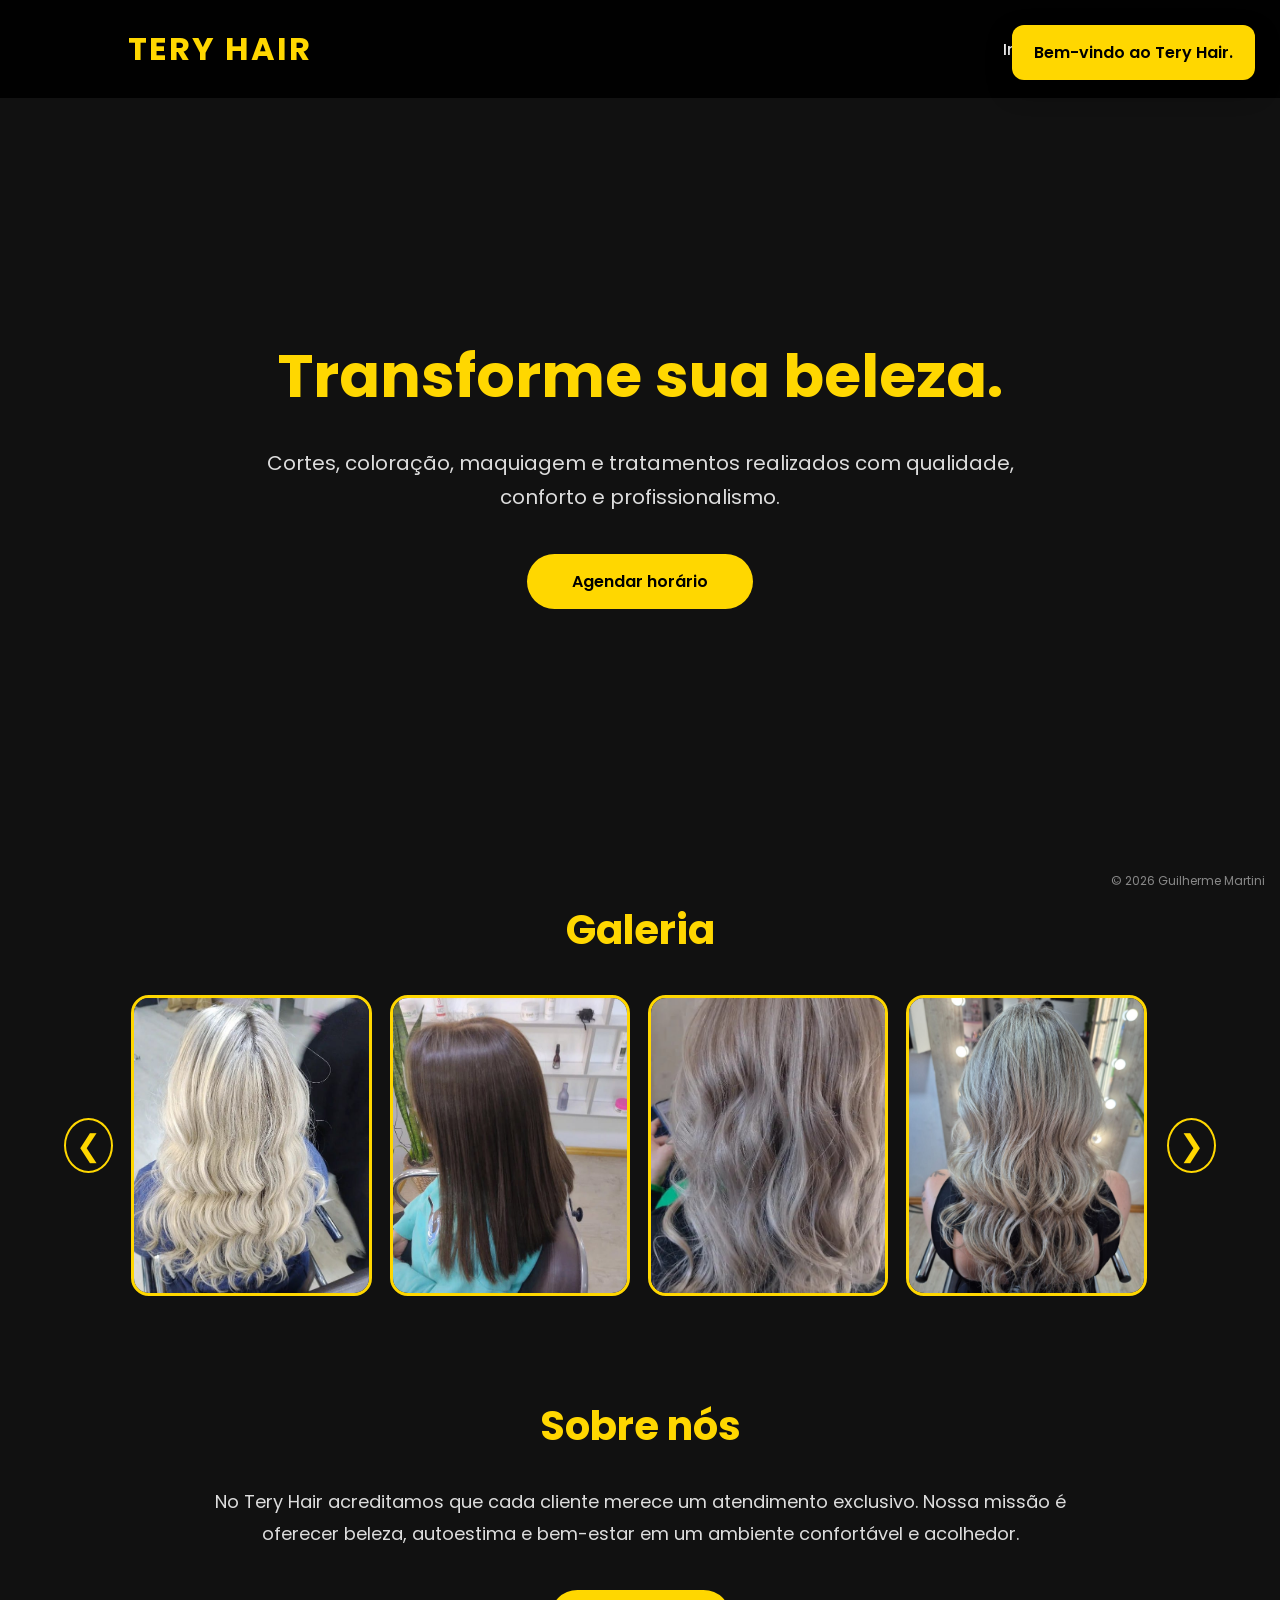
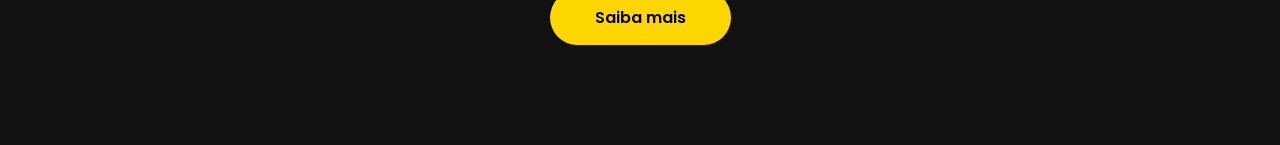
==== commit e43f7db9: "commit15" ====
--- a/index.html
+++ b/index.html
@@ -156,6 +156,8 @@
 
 <script src="script.js"></script>
 
+<script src="script.js"></script>
+
 </body>
 
 </html>
--- a/style.css
+++ b/style.css
@@ -360,22 +360,17 @@
    RODAPÉ
 =========================== */
 
-.rodape{
-    position:fixed;
-
-    bottom:12px;
-    right:18px;
-
-    font-size:11px;
-    color:rgba(255,255,255,.45);
-
-    font-family:'Poppins', sans-serif;
-
-    letter-spacing:.5px;
-
-    z-index:999;
-
-    pointer-events:none;
+.rodape {
+    position: fixed;
+    bottom: 10px;
+    right: 15px;
+
+    font-size: 12px;
+    color: #888;
+
+    font-family: 'Poppins', sans-serif;
+
+    z-index: 9999;
 }
 
 /* ===========================
